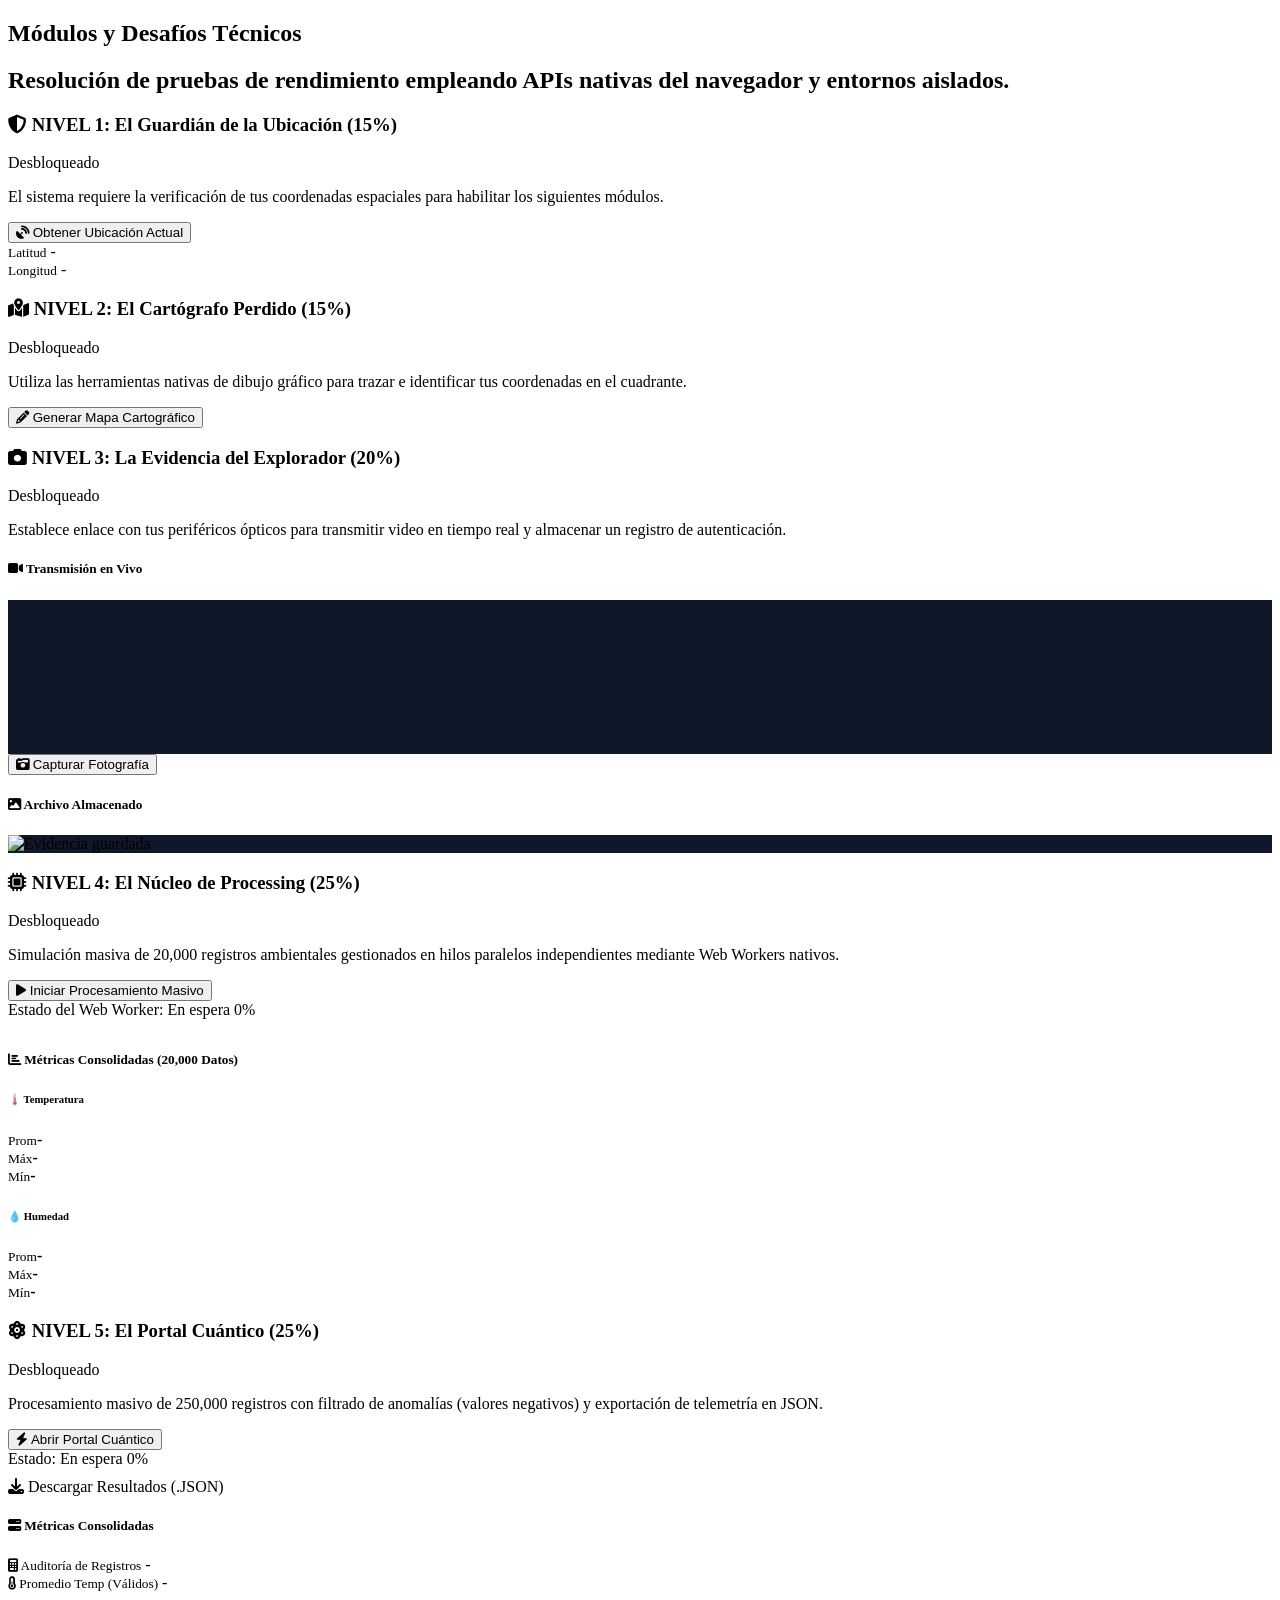
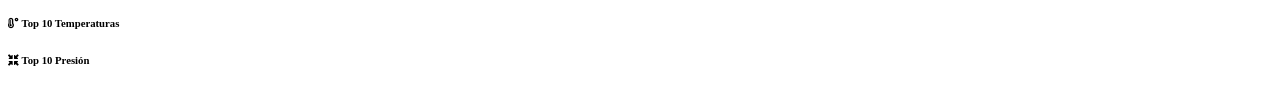
==== index.html @ f5351903 "feat: estructura HTML base y configuracion del enrutador en main.js" ====
<!DOCTYPE html>
<html lang="es">
<head>
    <meta charset="UTF-8">
    <meta name="viewport" content="width=device-width, initial-scale=1.0">
    <title>Panel de Desafíos</title>
    <link href="css/styles.css" rel="stylesheet">
    <link rel="stylesheet" href="https://cdnjs.cloudflare.com/ajax/libs/font-awesome/6.4.0/css/all.min.css">
</head>
<body>

    <div id="sidebar-container"></div>

    <main class="main-content">
        <section class="welcome-hero">
            <h1>Módulos y Desafíos Técnicos</h1>
            <h2>Resolución de pruebas de rendimiento empleando APIs nativas del navegador y entornos aislados.</h2>
        </section>

        <div class="row g-4">
            <div class="col-12" id="nivel-1">
                <div class="card custom-dashboard-card border-start-danger">
                    <div class="card-body p-4">
                        <div class="d-flex justify-content-between align-items-center mb-3">
                            <h3 class="h5 mb-0 fw-bold"><i class="fas fa-shield-alt text-warning me-2"></i> NIVEL 1: El Guardián de la Ubicación (15%)</h3>
                            <span id="badge-n1" class="badge bg-success p-2">Desbloqueado</span>
                        </div>
                        <p class="text-secondary-custom mb-4">El sistema requiere la verificación de tus coordenadas espaciales para habilitar los siguientes módulos.</p>
                        <button id="btn-ubicacion" class="btn-primary">
                            <i class="fas fa-satellite-dish"></i> Obtener Ubicación Actual
                        </button>
                        <div id="resultado-ubicacion" class="d-none alert alert-custom-success mt-4">
                            <div class="row text-center py-2">
                                <div class="col-6 border-end">
                                    <small class="text-uppercase fw-bold text-muted d-block mb-1">Latitud</small>
                                    <span id="latitud" class="fs-5 fw-bold text-primary-custom">-</span>
                                </div>
                                <div class="col-6">
                                    <small class="text-uppercase fw-bold text-muted d-block mb-1">Longitud</small>
                                    <span id="longitud" class="fs-5 fw-bold text-primary-custom">-</span>
                                </div>
                            </div>
                        </div>
                        <div id="error-ubicacion" class="d-none alert alert-custom-danger mt-3 fw-medium" role="alert"></div>
                    </div>
                </div>
            </div>

            <div class="col-12 opacity-50-custom nivel-oculto-real" id="nivel-2">
                <div class="card custom-dashboard-card border-start-danger shadow-sm">
                    <div class="card-body p-4">
                        <div class="d-flex justify-content-between align-items-center mb-3">
                            <h3 class="h5 mb-0 fw-bold"><i class="fas fa-map-marked-alt text-info me-2"></i> NIVEL 2: El Cartógrafo Perdido (15%)</h3>
                            <span id="badge-n2" class="badge bg-danger p-2">Desbloqueado</span>
                        </div>
                        <p class="text-secondary-custom mb-4">Utiliza las herramientas nativas de dibujo gráfico para trazar e identificar tus coordenadas en el cuadrante.</p>
                        
                        <div class="text-center mb-0">
                            <button id="btn-dibujar-mapa" class="btn btn-info text-dark fw-bold px-4 mb-3">
                                <i class="fas fa-pencil-alt"></i> Generar Mapa Cartográfico
                            </button>
                            <div class="d-flex justify-content-center">
                                <canvas id="mapa-canvas" width="500" height="300" style="display: none;"></canvas>
                            </div>
                        </div>
                    </div>
                </div>
            </div>

            <div class="col-12 opacity-50-custom nivel-oculto-real" id="nivel-3">
                <div class="card custom-dashboard-card border-start-danger shadow-sm">
                    <div class="card-body p-4">
                        <div class="d-flex justify-content-between align-items-center mb-3">
                            <h3 class="h5 mb-0 fw-bold"><i class="fas fa-camera text-success me-2"></i> NIVEL 3: La Evidencia del Explorador (20%)</h3>
                            <span id="badge-n3" class="badge bg-danger p-2">Desbloqueado</span>
                        </div>
                        <p class="text-secondary-custom mb-4">Establece enlace con tus periféricos ópticos para transmitir video en tiempo real y almacenar un registro de autenticación.</p>
                        <div class="row g-4 justify-content-center text-center">
                            <div class="col-md-6">
                                <h5 class="fw-bold mb-2 text-secondary-custom text-start"><i class="fas fa-video"></i> Transmisión en Vivo</h5>
                                <div class="video-container bg-dark rounded border mb-3 overflow-hidden position-relative" style="background: #0f172a;">
                                    <video id="webcam-video" autoplay playsinline class="w-100 h-auto d-block" style="transform: scaleX(-1);"></video>
                                </div>
                                <button id="btn-capturar-foto" class="btn btn-success fw-bold w-100 mb-2">
                                    <i class="fas fa-camera-retro"></i> Capturar Fotografía
                                </button>
                            </div>
                            <div class="col-md-6">
                                <h5 class="fw-bold mb-2 text-secondary-custom text-start"><i class="fas fa-image"></i> Archivo Almacenado</h5>
                                <div id="foto-preview-container" class="rounded border mb-3 overflow-hidden bg-dark" style="background: #0f172a;">
                                    <img id="foto-img" class="w-100 h-auto rounded d-none" alt="Evidencia guardada">
                                </div>
                            </div>
                        </div>
                        <div id="error-camara" class="d-none alert alert-custom-danger mt-3 fw-medium" role="alert"></div>
                    </div>
                </div>
            </div>

            <div class="col-12 opacity-50-custom nivel-oculto-real" id="nivel-4">
                <div class="card custom-dashboard-card border-start-danger shadow-sm">
                    <div class="card-body p-4">
                        <div class="d-flex justify-content-between align-items-center mb-3">
                            <h3 class="h5 mb-0 fw-bold"><i class="fas fa-microchip text-primary me-2"></i> NIVEL 4: El Núcleo de Processing (25%)</h3>
                            <span id="badge-n4" class="badge bg-danger p-2">Desbloqueado</span>
                        </div>
                        <p class="text-secondary-custom mb-4">Simulación masiva de 20,000 registros ambientales gestionados en hilos paralelos independientes mediante Web Workers nativos.</p>
                        <button id="btn-iniciar-worker-n4" class="btn btn-primary fw-bold px-4 mb-4">
                            <i class="fas fa-play"></i> Iniciar Procesamiento Masivo
                        </button>
                        <div class="mb-4">
                            <div class="d-flex justify-content-between mb-1">
                                <span class="text-secondary-custom small fw-bold" id="progress-text">Estado del Web Worker: En espera</span>
                                <span class="text-primary-custom small fw-bold" id="progress-percentage">0%</span>
                            </div>
                            <div class="progress" style="height: 10px; background-color: var(--border-color);">
                                <div id="progress-bar-n4" class="progress-bar progress-bar-striped progress-bar-animated bg-primary" role="progressbar" style="width: 0%"></div>
                            </div>
                        </div>
                        <div id="resultados-worker-n4" class="d-none card bg-opacity-10 bg-primary border-primary p-3">
                            <h5 class="fw-bold mb-3 text-primary-custom"><i class="fas fa-chart-bar"></i> Métricas Consolidadas (20,000 Datos)</h5>
                            <div class="row text-center g-3">
                                <div class="col-md-6 border-end border-secondary border-opacity-25">
                                    <h6 class="text-muted small text-uppercase fw-bold">🌡️ Temperatura</h6>
                                    <div class="d-flex justify-content-around mt-2">
                                        <div><small class="d-block text-muted">Prom</small><strong id="n4-temp-prom" class="text-white-custom">-</strong></div>
                                        <div><small class="d-block text-muted">Máx</small><strong id="n4-temp-max" class="text-danger">-</strong></div>
                                        <div><small class="d-block text-muted">Mín</small><strong id="n4-temp-min" class="text-info">-</strong></div>
                                    </div>
                                </div>
                                <div class="col-md-6">
                                    <h6 class="text-muted small text-uppercase fw-bold">💧 Humedad</h6>
                                    <div class="d-flex justify-content-around mt-2">
                                        <div><small class="d-block text-muted">Prom</small><strong id="n4-hum-prom" class="text-white-custom">-</strong></div>
                                        <div><small class="d-block text-muted">Máx</small><strong id="n4-hum-max" class="text-success">-</strong></div>
                                        <div><small class="d-block text-muted">Mín</small><strong id="n4-hum-min" class="text-warning">-</strong></div>
                                    </div>
                                </div>
                            </div>
                        </div>
                    </div>
                </div>
            </div>
            
            <div class="col-12 opacity-50-custom nivel-oculto-real" id="nivel-5">
                <div class="card custom-dashboard-card border-start-danger shadow-sm">
                    <div class="card-body p-4">
                        <div class="d-flex justify-content-between align-items-center mb-3">
                            <h3 class="h5 mb-0 fw-bold"><i class="fas fa-atom text-danger me-2"></i> NIVEL 5: El Portal Cuántico (25%)</h3>
                            <span id="badge-n5" class="badge bg-danger p-2">Desbloqueado</span>
                        </div>
                        <p class="text-secondary-custom mb-4">Procesamiento masivo de 250,000 registros con filtrado de anomalías (valores negativos) y exportación de telemetría en JSON.</p>
                        <button id="btn-iniciar-worker-n5" class="btn btn-danger fw-bold px-4 mb-4">
                            <i class="fas fa-bolt"></i> Abrir Portal Cuántico
                        </button>
                        <div class="mb-4">
                            <div class="d-flex justify-content-between mb-1">
                                <span class="text-secondary-custom small fw-bold" id="progress-text-n5">Estado: En espera</span>
                                <span class="text-primary-custom small fw-bold" id="progress-percentage-n5">0%</span>
                            </div>
                            <div class="progress" style="height: 10px; background-color: var(--border-color);">
                                <div id="progress-bar-n5" class="progress-bar progress-bar-striped progress-bar-animated bg-danger" role="progressbar" style="width: 0%"></div>
                            </div>
                        </div>
                        <div id="bloque-descarga-n5" class="d-none mb-4">
                            <a id="btn-descargar-json" class="btn btn-success fw-bold px-4">
                                <i class="fas fa-download"></i> Descargar Resultados (.JSON)
                            </a>
                        </div>
                        <div id="resultados-worker-n5" class="d-none card bg-opacity-10 bg-danger border-danger p-4 shadow-sm">
                            <h5 class="fw-bold mb-4 text-danger text-uppercase tracking-wide"><i class="fas fa-server"></i> Métricas Consolidadas</h5>
                            <div class="row g-3 text-center mb-4">
                                <div class="col-md-6">
                                    <div class="card bg-dark bg-opacity-20 border border-success p-3 h-100">
                                        <small class="text-success text-uppercase fw-bold d-block mb-1"><i class="fas fa-calculator"></i> Auditoría de Registros</small>
                                        <span id="n5-validos" class="fs-6 fw-bold text-white-custom">-</span>
                                    </div>
                                </div>
                                <div class="col-md-6">
                                    <div class="card bg-dark bg-opacity-20 border border-danger p-3 h-100">
                                        <small class="text-danger text-uppercase fw-bold d-block mb-1"><i class="fas fa-thermometer-half"></i> Promedio Temp (Válidos)</small>
                                        <span id="n5-temp-prom" class="fs-4 fw-bold text-danger">-</span>
                                    </div>
                                </div>
                            </div>
                            <div class="row g-4">
                                <div class="col-md-6">
                                    <div class="card bg-dark bg-opacity-20 border border-secondary border-opacity-25 p-3 h-100">
                                        <h6 class="text-danger small text-uppercase fw-bold mb-3 pb-2 border-bottom border-danger border-opacity-25"><i class="fas fa-temperature-high"></i> Top 10 Temperaturas</h6>
                                        <ol id="n5-top-temp" class="text-secondary-custom small ps-3 mb-0 grid-two-columns"></ol>
                                    </div>
                                </div>
                                <div class="col-md-6">
                                    <div class="card bg-dark bg-opacity-20 border border-secondary border-opacity-25 p-3 h-100">
                                        <h6 class="text-info small text-uppercase fw-bold mb-3 pb-2 border-bottom border-info border-opacity-25"><i class="fas fa-compress-arrows-alt"></i> Top 10 Presión</h6>
                                        <ol id="n5-top-presion" class="text-secondary-custom small ps-3 mb-0 grid-two-columns"></ol>
                                    </div>
                                </div>
                            </div>
                        </div>

                    </div>
                </div>
            </div>
        </div>
    </main>

    <script src="js/main.js"></script>
    <script src="js/nivel1.js"></script>
    <script src="js/nivel2.js"></script>
    <script src="js/nivel3.js"></script>
    <script src="js/nivel4.js"></script>
    <script src="js/nivel5.js"></script>
</body>
</html>
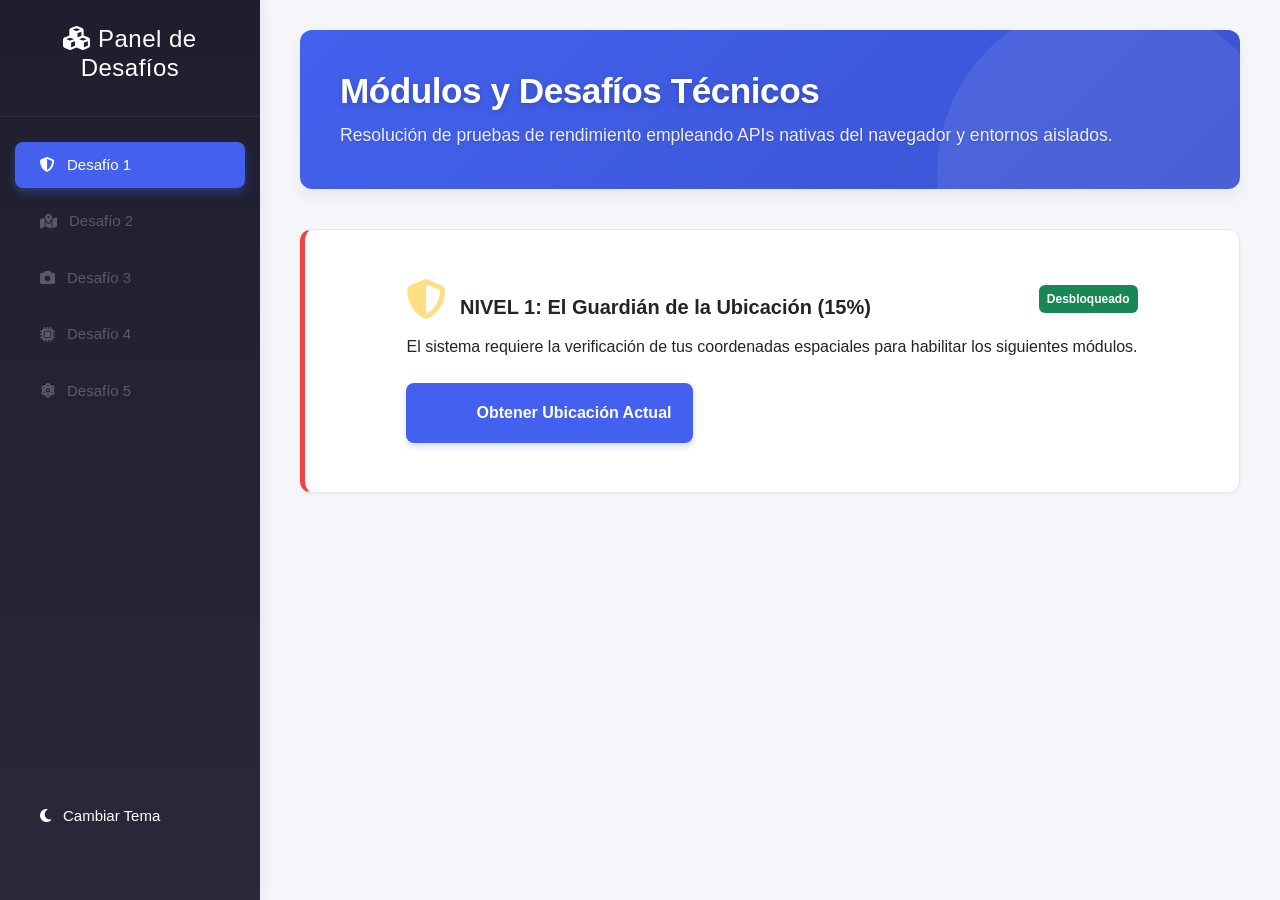
==== commit c28ac9fd: "Refactor: Integración de Bootstrap, estructura del Modal Personalizado y actualización de docs" ====
--- a/index.html
+++ b/index.html
@@ -4,8 +4,10 @@
     <meta charset="UTF-8">
     <meta name="viewport" content="width=device-width, initial-scale=1.0">
     <title>Panel de Desafíos</title>
+    
+    <link href="https://cdn.jsdelivr.net/npm/bootstrap@5.3.2/dist/css/bootstrap.min.css" rel="stylesheet">
+    <link rel="stylesheet" href="https://cdnjs.cloudflare.com/ajax/libs/font-awesome/6.4.0/css/all.min.css">
     <link href="css/styles.css" rel="stylesheet">
-    <link rel="stylesheet" href="https://cdnjs.cloudflare.com/ajax/libs/font-awesome/6.4.0/css/all.min.css">
 </head>
 <body>
 
@@ -26,9 +28,12 @@
                             <span id="badge-n1" class="badge bg-success p-2">Desbloqueado</span>
                         </div>
                         <p class="text-secondary-custom mb-4">El sistema requiere la verificación de tus coordenadas espaciales para habilitar los siguientes módulos.</p>
-                        <button id="btn-ubicacion" class="btn-primary">
-                            <i class="fas fa-satellite-dish"></i> Obtener Ubicación Actual
-                        </button>
+                        <div class="d-flex gap-2">
+                            <button id="btn-ubicacion" class="btn-primary">
+                                <i class="fas fa-satellite-dish"></i> Obtener Ubicación Actual
+                            </button>
+                            <button id="btn-reset-n1" class="btn btn-secondary d-none" title="Volver a calcular"><i class="fas fa-redo"></i></button>
+                        </div>
                         <div id="resultado-ubicacion" class="d-none alert alert-custom-success mt-4">
                             <div class="row text-center py-2">
                                 <div class="col-6 border-end">
@@ -56,9 +61,12 @@
                         <p class="text-secondary-custom mb-4">Utiliza las herramientas nativas de dibujo gráfico para trazar e identificar tus coordenadas en el cuadrante.</p>
                         
                         <div class="text-center mb-0">
-                            <button id="btn-dibujar-mapa" class="btn btn-info text-dark fw-bold px-4 mb-3">
-                                <i class="fas fa-pencil-alt"></i> Generar Mapa Cartográfico
-                            </button>
+                            <div class="d-flex justify-content-center gap-2 mb-3">
+                                <button id="btn-dibujar-mapa" class="btn btn-info text-dark fw-bold px-4">
+                                    <i class="fas fa-pencil-alt"></i> Generar Mapa Cartográfico
+                                </button>
+                                <button id="btn-reset-n2" class="btn btn-secondary d-none" title="Redibujar Mapa"><i class="fas fa-redo"></i></button>
+                            </div>
                             <div class="d-flex justify-content-center">
                                 <canvas id="mapa-canvas" width="500" height="300" style="display: none;"></canvas>
                             </div>
@@ -81,9 +89,12 @@
                                 <div class="video-container bg-dark rounded border mb-3 overflow-hidden position-relative" style="background: #0f172a;">
                                     <video id="webcam-video" autoplay playsinline class="w-100 h-auto d-block" style="transform: scaleX(-1);"></video>
                                 </div>
-                                <button id="btn-capturar-foto" class="btn btn-success fw-bold w-100 mb-2">
-                                    <i class="fas fa-camera-retro"></i> Capturar Fotografía
-                                </button>
+                                <div class="d-flex gap-2">
+                                    <button id="btn-capturar-foto" class="btn btn-success fw-bold w-100">
+                                        <i class="fas fa-camera-retro"></i> Capturar Fotografía
+                                    </button>
+                                    <button id="btn-reset-n3" class="btn btn-secondary d-none w-100"><i class="fas fa-redo"></i> Tomar Otra Foto</button>
+                                </div>
                             </div>
                             <div class="col-md-6">
                                 <h5 class="fw-bold mb-2 text-secondary-custom text-start"><i class="fas fa-image"></i> Archivo Almacenado</h5>
@@ -105,9 +116,12 @@
                             <span id="badge-n4" class="badge bg-danger p-2">Desbloqueado</span>
                         </div>
                         <p class="text-secondary-custom mb-4">Simulación masiva de 20,000 registros ambientales gestionados en hilos paralelos independientes mediante Web Workers nativos.</p>
-                        <button id="btn-iniciar-worker-n4" class="btn btn-primary fw-bold px-4 mb-4">
-                            <i class="fas fa-play"></i> Iniciar Procesamiento Masivo
-                        </button>
+                        <div class="d-flex gap-2 mb-4">
+                            <button id="btn-iniciar-worker-n4" class="btn btn-primary fw-bold px-4">
+                                <i class="fas fa-play"></i> Iniciar Procesamiento Masivo
+                            </button>
+                            <button id="btn-reset-n4" class="btn btn-secondary d-none" title="Reiniciar Simulación"><i class="fas fa-redo"></i></button>
+                        </div>
                         <div class="mb-4">
                             <div class="d-flex justify-content-between mb-1">
                                 <span class="text-secondary-custom small fw-bold" id="progress-text">Estado del Web Worker: En espera</span>
@@ -150,9 +164,12 @@
                             <span id="badge-n5" class="badge bg-danger p-2">Desbloqueado</span>
                         </div>
                         <p class="text-secondary-custom mb-4">Procesamiento masivo de 250,000 registros con filtrado de anomalías (valores negativos) y exportación de telemetría en JSON.</p>
-                        <button id="btn-iniciar-worker-n5" class="btn btn-danger fw-bold px-4 mb-4">
-                            <i class="fas fa-bolt"></i> Abrir Portal Cuántico
-                        </button>
+                        <div class="d-flex gap-2 mb-4">
+                            <button id="btn-iniciar-worker-n5" class="btn btn-danger fw-bold px-4">
+                                <i class="fas fa-bolt"></i> Abrir Portal Cuántico
+                            </button>
+                            <button id="btn-reset-n5" class="btn btn-secondary d-none" title="Reiniciar Portal"><i class="fas fa-redo"></i></button>
+                        </div>
                         <div class="mb-4">
                             <div class="d-flex justify-content-between mb-1">
                                 <span class="text-secondary-custom small fw-bold" id="progress-text-n5">Estado: En espera</span>
@@ -205,6 +222,17 @@
         </div>
     </main>
 
+    <div id="custom-modal-overlay" class="d-none">
+        <div class="custom-modal-box card shadow-lg border-danger">
+            <h4 class="text-danger fw-bold mb-3"><i class="fas fa-exclamation-triangle"></i> Alerta del Sistema</h4>
+            <p class="text-secondary-custom mb-4">¿Estás seguro de que deseas reiniciar <strong>TODO</strong> el Escape Room? Perderás tu evidencia fotográfica, los JSON generados y todo tu progreso volverá a cero.</p>
+            <div class="d-flex justify-content-end gap-3">
+                <button id="btn-cancelar-reinicio" class="btn btn-secondary fw-bold px-4" style="background-color: #64748b; color: white; border: none;">Cancelar</button>
+                <button id="btn-confirmar-reinicio" class="btn btn-danger fw-bold px-4">Sí, Reiniciar</button>
+            </div>
+        </div>
+    </div>
+    
     <script src="js/main.js"></script>
     <script src="js/nivel1.js"></script>
     <script src="js/nivel2.js"></script>
--- a/css/styles.css
+++ b/css/styles.css
@@ -0,0 +1,422 @@
+:root {
+    --primary-color: #4361ee;
+    --primary-hover: #3a53d0;
+    --sidebar-bg: #1e1e2f; 
+    --bg-color: #f4f6f9; 
+    --card-bg: #ffffff;
+    --text-dark: #2d3142;
+    --text-light: #8d99ae;
+    --border-color: #e2e8f0;
+    --input-bg: #f8fafc;
+    --hover-bg: #f1f5f9;
+    --success: #10b981; 
+    --warning: #f59e0b; 
+    --danger: #ef4444; 
+    --white: #ffffff;
+    --border-radius: 12px; 
+    --shadow-sm: 0 2px 4px rgba(0,0,0,0.04);
+    --shadow-md: 0 8px 16px rgba(0,0,0,0.06);
+    --shadow-hover: 0 12px 24px rgba(67, 97, 238, 0.15);
+}
+
+body.dark-theme {
+    --primary-color: #6366f1;
+    --primary-hover: #4f46e5;
+    --sidebar-bg: #0b1120;
+    --bg-color: #0f172a;
+    --card-bg: #1e293b;
+    --text-dark: #f8fafc;
+    --text-light: #94a3b8;
+    --border-color: #334155;
+    --input-bg: #0f172a;
+    --hover-bg: #334155;
+    --white: #ffffff; 
+    --shadow-sm: 0 2px 4px rgba(0,0,0,0.3);
+    --shadow-md: 0 8px 16px rgba(0,0,0,0.4);
+    --shadow-hover: 0 12px 24px rgba(99, 102, 241, 0.25);
+}
+
+* { 
+    margin: 0; 
+    padding: 0; 
+    box-sizing: border-box; 
+    font-family: 'Inter', 'Segoe UI', Tahoma, Geneva, Verdana, sans-serif; 
+}
+
+body { 
+    background-color: var(--bg-color); 
+    color: var(--text-dark); 
+    display: flex; 
+    height: 100vh; 
+    overflow: hidden; 
+    transition: background-color 0.3s ease, color 0.3s ease;
+}
+
+.sidebar { 
+    width: 260px; 
+    min-height: 100vh; 
+    height: 100vh;
+    
+    background: linear-gradient(180deg, var(--sidebar-bg) 0%, rgba(30,30,47,0.95) 100%);
+    color: #ffffff; 
+    display: flex; 
+    flex-direction: column; 
+    box-shadow: 4px 0 10px rgba(0,0,0,0.05);
+    z-index: 10;
+    transition: background 0.3s ease;
+}
+
+.sidebar-header { 
+    padding: 25px 20px; 
+    text-align: center; 
+    border-bottom: 1px solid rgba(255,255,255,0.05); 
+}
+
+.sidebar-header h2 {
+    font-size: 1.5rem;
+    letter-spacing: 0.5px;
+}
+
+.sidebar-menu { 
+    list-style: none; 
+    padding: 20px 0; 
+    flex: 1; 
+    display: flex;
+    flex-direction: column;
+}
+
+.sidebar-menu li { 
+    padding: 12px 25px; 
+    margin: 5px 15px;
+    border-radius: 8px;
+    transition: all 0.3s ease; 
+    cursor: pointer; 
+}
+
+.sidebar-menu li:hover { 
+    background-color: rgba(255,255,255,0.08); 
+    transform: translateX(5px);
+}
+
+.sidebar-menu li.active { 
+    background-color: var(--primary-color); 
+    box-shadow: 0 4px 10px rgba(67, 97, 238, 0.4);
+}
+
+.sidebar-menu li a { 
+    color: #ffffff; 
+    text-decoration: none; 
+    display: flex; 
+    align-items: center; 
+    gap: 12px; 
+    font-size: 15px; 
+    font-weight: 500;
+}
+
+.sidebar-menu li.disabled-nav {
+    opacity: 0.3;
+    pointer-events: none;
+}
+
+#theme-toggle-btn {
+    margin-top: auto; 
+    margin-bottom: 25px;
+}
+
+body.dark-theme #theme-toggle-btn i {
+    color: #fbbf24; 
+    text-shadow: 0 0 10px rgba(251, 191, 36, 0.5); 
+    transition: transform 0.5s ease, color 0.3s ease;
+}
+
+.main-content { 
+    flex: 1; 
+    display: flex; 
+    flex-direction: column; 
+    overflow-y: auto; 
+    padding: 30px 40px; 
+    scroll-behavior: smooth;
+}
+
+.topbar { 
+    display: flex; 
+    justify-content: space-between; 
+    align-items: center; 
+    margin-bottom: 35px; 
+    background: var(--card-bg);
+    padding: 20px 30px;
+    border-radius: var(--border-radius);
+    box-shadow: var(--shadow-sm);
+    transition: background-color 0.3s ease;
+}
+
+.topbar h1 { font-size: 1.6rem; color: var(--text-dark); }
+.user-info { display: flex; align-items: center; gap: 20px; font-size: 14px; color: var(--text-light); }
+
+.btn-primary { 
+    background-color: var(--primary-color); 
+    color: var(--white); 
+    border: none; 
+    padding: 10px 22px; 
+    border-radius: 8px; 
+    cursor: pointer; 
+    font-weight: 600; 
+    display: flex;
+    align-items: center;
+    gap: 8px;
+    transition: all 0.3s ease; 
+    box-shadow: 0 4px 6px rgba(67, 97, 238, 0.2);
+}
+
+.btn-primary:hover { 
+    background-color: var(--primary-hover); 
+    transform: translateY(-2px);
+    box-shadow: 0 6px 12px rgba(67, 97, 238, 0.3);
+}
+
+.welcome-hero {
+    background: linear-gradient(135deg, var(--primary-color) 0%, var(--primary-hover) 100%);
+    border-radius: var(--border-radius);
+    padding: clamp(15px, 4vw, 40px); 
+    margin-bottom: 40px;     
+    box-shadow: var(--shadow-md);
+    position: relative;
+    overflow: hidden;
+    z-index: 1; 
+    display: flex;
+    flex-direction: column;
+    justify-content: center;
+    gap: 10px; 
+    height: auto; 
+    min-height: fit-content; 
+    box-sizing: border-box; 
+    width: 100%;
+}
+
+.welcome-hero::after {
+    content: '';
+    position: absolute;
+    top: -20%; 
+    right: -5%;
+    width: clamp(150px, 30vw, 350px); 
+    height: clamp(150px, 30vw, 350px);
+    background: rgba(255, 255, 255, 0.08); 
+    border-radius: 50%;
+    z-index: -1; 
+    pointer-events: none; 
+}
+
+.welcome-hero h1 { 
+    margin: 0; 
+    font-size: clamp(1.2rem, 5vw, 2.2rem); 
+    font-weight: 800; 
+    color: #ffffff;
+    text-shadow: 0 2px 6px rgba(0, 0, 0, 0.2); 
+    letter-spacing: -0.5px; 
+    line-height: 1.2; 
+    word-wrap: break-word; 
+}
+
+.welcome-hero h2 { 
+    margin: 0;
+    font-size: clamp(0.85rem, 3vw, 1.1rem); 
+    max-width: 100%; 
+    line-height: 1.5;
+    color: rgba(255, 255, 255, 0.9); 
+    text-shadow: 0 1px 2px rgba(0, 0, 0, 0.15); 
+}
+
+.dashboard-cards { 
+    display: grid; 
+    grid-template-columns: repeat(auto-fit, minmax(250px, 1fr)); 
+    gap: 25px; 
+    margin-bottom: 40px; 
+}
+
+.card { 
+    background-color: var(--card-bg); 
+    padding: 25px; 
+    border-radius: var(--border-radius); 
+    box-shadow: var(--shadow-sm); 
+    display: flex; 
+    justify-content: space-between; 
+    align-items: center; 
+    transition: all 0.3s ease;
+    border: 1px solid var(--border-color);
+}
+
+.card:hover {
+    transform: translateY(-5px);
+    box-shadow: var(--shadow-hover);
+}
+
+.card-info h3 { font-size: 14px; color: var(--text-light); margin-bottom: 8px; text-transform: uppercase; letter-spacing: 0.5px;}
+.card-info .number { font-size: 32px; font-weight: 800; color: var(--text-dark); }
+.card i { font-size: 2.5rem; color: var(--primary-color); opacity: 0.5; }
+
+.section-title {
+    margin: 10px 0 25px 0;
+    font-size: 1.5rem;
+    color: var(--text-dark);
+    display: flex;
+    align-items: center;
+    gap: 12px;
+}
+
+.features-section {
+    display: grid;
+    grid-template-columns: repeat(auto-fit, minmax(250px, 1fr));
+    gap: 25px;
+    margin-bottom: 40px;
+}
+
+.feature-item {
+    background: var(--card-bg);
+    padding: 25px;
+    border-radius: var(--border-radius);
+    border-top: 4px solid var(--primary-color);
+    box-shadow: var(--shadow-sm);
+    transition: transform 0.3s ease, background-color 0.3s ease;
+}
+
+.feature-item:hover { transform: translateY(-5px); box-shadow: var(--shadow-md); }
+.feature-item i { font-size: 1.8rem; color: var(--primary-color); margin-bottom: 15px; display: block; }
+.feature-item h3 { margin-bottom: 10px; color: var(--text-dark); }
+.feature-item p { color: var(--text-light); font-size: 0.95rem; line-height: 1.5;}
+
+canvas {
+    background-color: #0b1120;
+    border: 2px solid var(--primary-color);
+    border-radius: 12px;
+    box-shadow: var(--shadow-md);
+    max-width: 100%;
+}
+
+.border-start-info { 
+    border-left: 5px solid var(--primary-color) !important; 
+}
+
+#mapa-canvas {
+    background-color: #1e293b;
+    border: 2px solid var(--primary-color);
+    border-radius: var(--border-radius);
+    box-shadow: var(--shadow-md);
+    max-width: 100%;
+    height: auto;
+    transition: background-color 0.3s ease;
+}
+
+body.dark-theme #mapa-canvas {
+    background-color: #0f172a;
+    border-color: #6366f1;
+}
+
+.border-start-danger {
+    border-left: 5px solid var(--danger) !important;
+}
+
+#progress-bar-n5 {
+    transition: width 0.4s ease;
+}
+
+#resultados-worker-n5 ol li {
+    padding: 4px 0;
+    font-family: 'Courier New', Courier, monospace;
+    font-size: 0.9rem;
+    border-bottom: 1px solid rgba(239, 68, 68, 0.1);
+}
+
+body.dark-theme #resultados-worker-n5 ol li {
+    color: var(--text-light);
+    border-bottom-color: rgba(255, 255, 255, 0.05);
+}
+
+#resultados-worker-n5 ol li strong {
+    color: var(--text-dark);
+}
+body.dark-theme #resultados-worker-n5 ol li strong {
+    color: #ffffff;
+}
+
+.sidebar-bloqueado {
+    pointer-events: none !important;
+    opacity: 0.25 !important;
+    filter: grayscale(100%) !important;
+}
+
+.col-12:not(.d-none) {
+    animation: revelarNivel 0.5s ease-in-out forwards;
+}
+
+@keyframes revelarNivel {
+    from {
+        opacity: 0;
+        transform: translateY(20px);
+    }
+    to {
+        opacity: 1;
+        transform: translateY(0);
+    }
+}
+
+.nivel-oculto-real {
+    display: none !important;
+}
+
+#resultados-worker-n4 .row {
+    display: flex !important;
+    flex-wrap: wrap !important;
+    align-items: stretch !important;
+    width: 100% !important;
+    text-align: center !important;
+}
+
+#resultados-worker-n4 .col-md-6 {
+    flex: 0 0 50% !important;
+    max-width: 50% !important;
+    padding: 10px 15px !important;
+}
+
+#resultados-worker-n4 h5 {
+    width: 100% !important;
+    text-align: left !important;
+    margin-bottom: 20px !important;
+}
+
+#resultados-worker-n5.card {
+    display: block !important; 
+    width: 100% !important;
+}
+
+#resultados-worker-n5 .row {
+    display: flex !important;
+    flex-wrap: wrap !important;
+    align-items: stretch !important;
+    width: 100% !important;
+}
+
+#resultados-worker-n5 .row > .col-md-6 {
+    flex: 0 0 50% !important;
+    max-width: 50% !important;
+    padding: 0 15px !important;
+}
+
+#resultados-worker-n5 h6 {
+    width: 100% !important;
+    display: block !important;
+    text-align: left !important;
+    margin-bottom: 15px !important;
+    position: relative !important;
+}
+
+#resultados-worker-n5 ol {
+    padding-left: 20px !important;
+    text-align: left !important;
+    display: block !important;
+}
+
+#resultados-worker-n5 ol li {
+    width: 100% !important;
+    text-align: left !important;
+    margin-bottom: 4px !important;
+}
